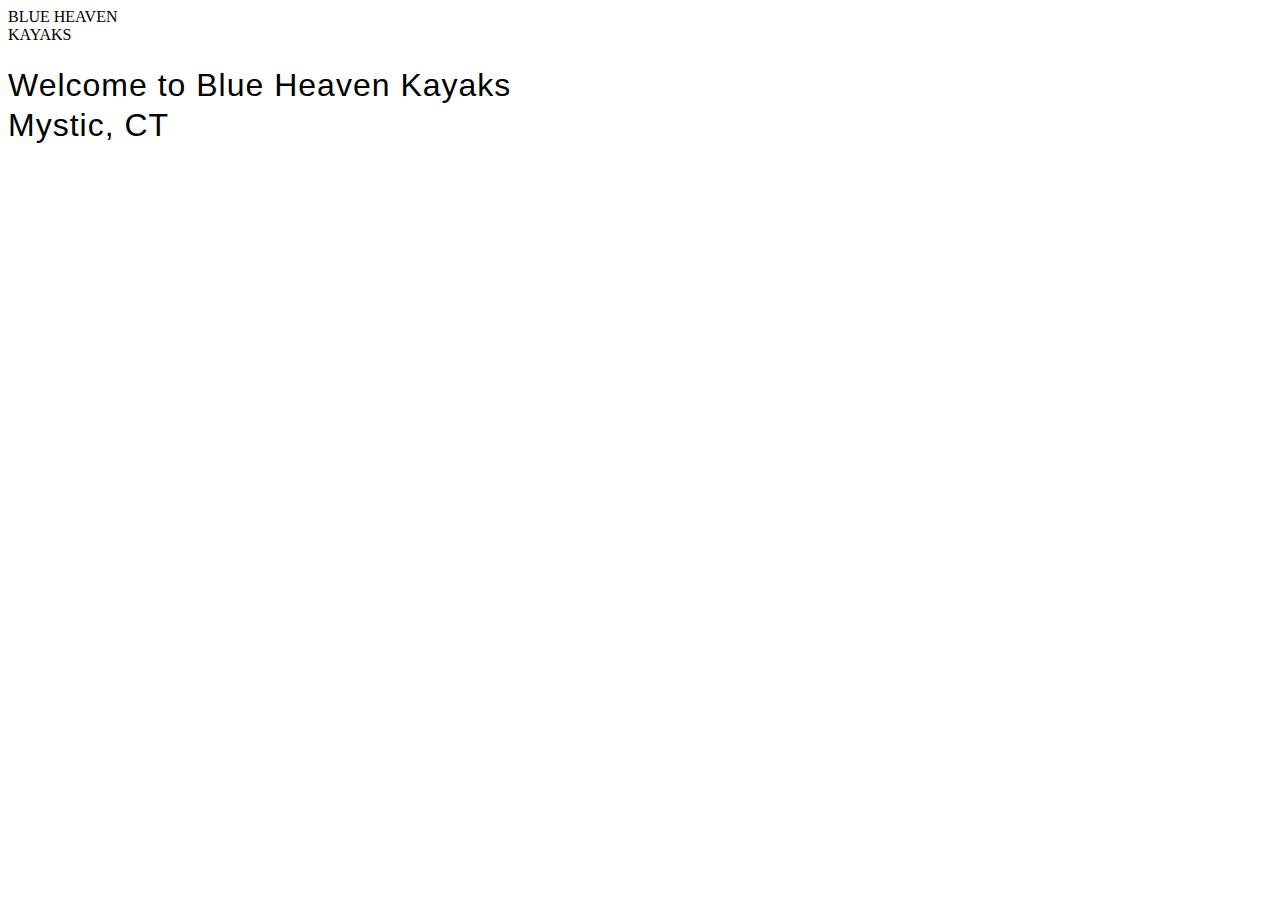
==== index.html @ 1e3e4785 "Add files via upload" ====
<html>

<head>
  <title> Blue Heaven Kayaks </title>
  <link rel="stylesheet" type="text/css" href="stylesheet.css">
  <style>
  </style>
</head>

<!-- body begins! -->

<body>


<!-- top-most div class...inside of it is the nav! -->

<div class="navigation-bar w-nav">
  <div class= "container-1 w-container">
    <a hfref = "index.html"
      <h1 class = "title-text">
        BLUE HEAVEN
        <br>
        KAYAKS
      </h1>
  </a>
  </div>
</div>


<!-- need to make another div that is the like header vibe! -->

  <h1>
    Welcome to Blue Heaven Kayaks
    <br>
    Mystic, CT
    <br>
  </h1>


<!-- need to make another div for the content/body! -->

  </body>

</html>
---- stylesheet.css ----
h1 {
  font-family: aktiv-grotesk, sans-serif;
  color: #000000;
  font-size: 200%;
  line-height: 40px;
  font-weight: 300;
  letter-spacing: 1px;
}

/* Navigation Bar */
navigation-bar {
  padding-top: 25px;
  padding-bottom: 25px;
  background-color: #ffffff;
}
/* Navigation Menu */
navigation-menu {
  display: block;
  margin-top: 2px;
}

/* Navigation Bar */
w-nav {
  background-color: #D3D3D3;
  position: relative;
}

/* Moves nav menu to the right */
w-right-nav {
  float: right;
  position: relative;
}

/* for the brand name */
title-text {
  margin-bottom: 0px;
  font-family: aktiv-grotesk, sans-serif;
  color: #000000;
  font-size: 200%;
  line-height: 16px;
  font-weight: 800;
  letter-spacing: 2px;
}
/* first container, holds the navigation */
container-1 {
  padding-top: 10px;
}

/*width of the container */
w-container {
  margin-left: auto;
  margin-right: auto;
  max-width: 900px;
}

/* not sure if i need this */
div {
  display: block;
}
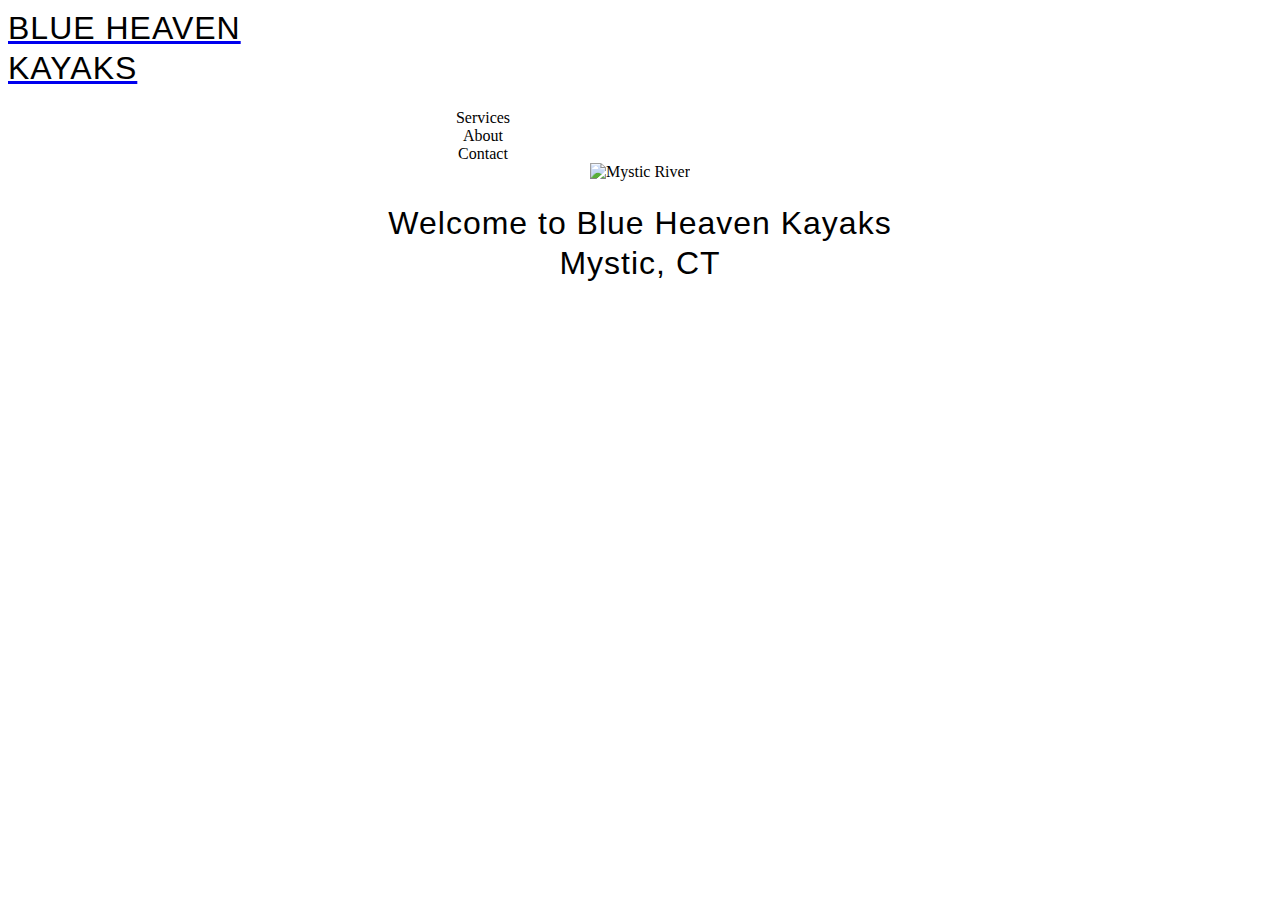
==== commit cba12a40: "Add files via upload" ====
--- a/index.html
+++ b/index.html
@@ -4,6 +4,17 @@
   <title> Blue Heaven Kayaks </title>
   <link rel="stylesheet" type="text/css" href="stylesheet.css">
   <style>
+    section-1 {
+    background-color: #ffffff;
+     position:absolute;
+     width:100%;
+     height:100%
+    }
+    w-container {
+    margin-left: auto;
+    margin-right: auto;
+    max-width: 940px;
+    }
   </style>
 </head>
 
@@ -14,27 +25,52 @@
 
 <!-- top-most div class...inside of it is the nav! -->
 
-<div class="navigation-bar w-nav">
-  <div class= "container-1 w-container">
-    <a hfref = "index.html"
-      <h1 class = "title-text">
-        BLUE HEAVEN
-        <br>
-        KAYAKS
-      </h1>
-  </a>
+  <div class="navigation-bar nav">
+    <div class= "container-1">
+      <a href = "https://colinkron.github.io/businesswebsite/">
+        <h1 class = "title-text">
+          BLUE HEAVEN
+          <br>
+          KAYAKS
+        </h1>
+      </a>
+    <nav role="navigation" class="right-nav navigation-menu ">
+      <center href="file:///Users/colinkronholm/Desktop/COMP20/services.html"
+      class="nav-link right-nav"
+      style ="max-width: 950px;"> Services </a>
+
+      <center href="file:///Users/colinkronholm/Desktop/COMP20/about.html"
+      class="nav-link right-nav"
+      style ="max-width: 950px;"> About </a>
+
+      <center href="file:///Users/colinkronholm/Desktop/COMP20/contact"
+      class="nav-link right-nav"
+      style ="max-width: 950px;"> Contact </a>
+    </nav>
+
+    <!-- nav menu ... Need to add nav-link -->
+
+    <div class="hamburger-menu nav-button">
+
+    </div>
+    </div>
   </div>
 </div>
 
+<div class="section-1">
+  <center>
+    <img src="mysticriver.jpg" alt="Mystic River">
+    <h1>
+      Welcome to Blue Heaven Kayaks
+      <br>
+      Mystic, CT
+      <br>
+    </h1>
+  </center>
+
+  </div>
 
 <!-- need to make another div that is the like header vibe! -->
-
-  <h1>
-    Welcome to Blue Heaven Kayaks
-    <br>
-    Mystic, CT
-    <br>
-  </h1>
 
 
 <!-- need to make another div for the content/body! -->
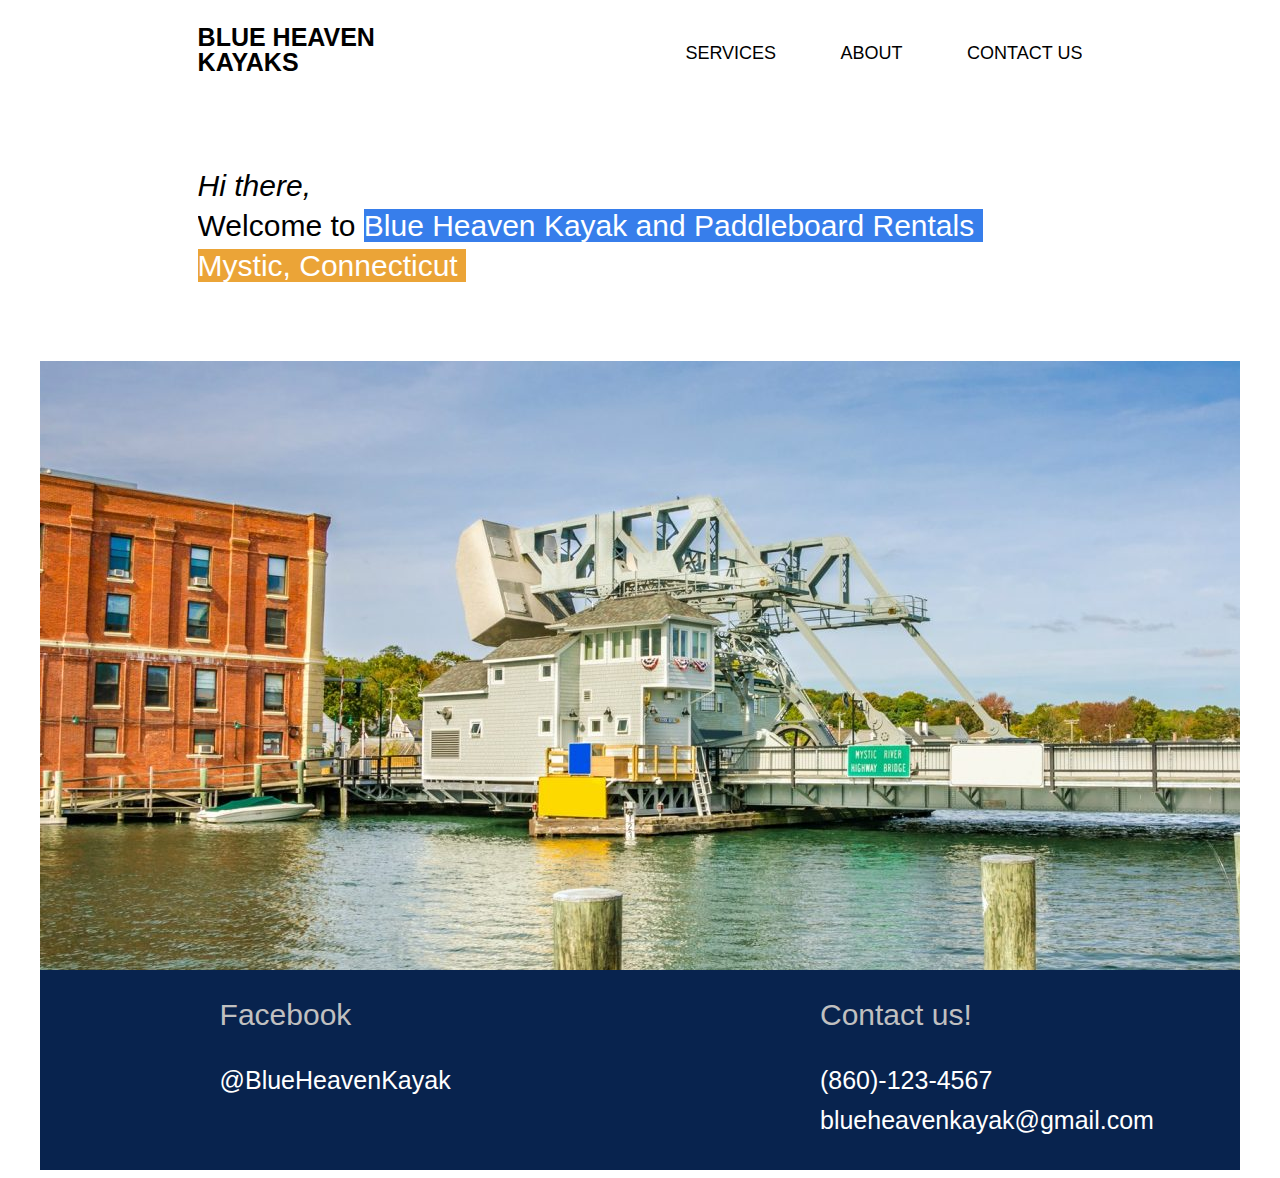
==== commit 2156ecfb: "Add files via upload" ====
--- a/index.html
+++ b/index.html
@@ -4,16 +4,15 @@
   <title> Blue Heaven Kayaks </title>
   <link rel="stylesheet" type="text/css" href="stylesheet.css">
   <style>
-    section-1 {
-    background-color: #ffffff;
-     position:absolute;
-     width:100%;
-     height:100%
+    body {
+      font-family: avenir, sans-serif;
     }
-    w-container {
-    margin-left: auto;
-    margin-right: auto;
-    max-width: 940px;
+    mark {
+      background-color: #377eeb;
+    }
+
+    * {
+      box-sizing: border-box;
     }
   </style>
 </head>
@@ -24,56 +23,83 @@
 
 
 <!-- top-most div class...inside of it is the nav! -->
-
-  <div class="navigation-bar nav">
-    <div class= "container-1">
+  <header>
+    <div class= "container">
       <a href = "https://colinkron.github.io/businesswebsite/">
-        <h1 class = "title-text">
+        <h1 class = "logo">
           BLUE HEAVEN
+        <!--  <img src= "logo.jpg" alt "logo" class="logo-pic"> -->
           <br>
           KAYAKS
         </h1>
       </a>
-    <nav role="navigation" class="right-nav navigation-menu ">
-      <center href="file:///Users/colinkronholm/Desktop/COMP20/services.html"
-      class="nav-link right-nav"
-      style ="max-width: 950px;"> Services </a>
 
-      <center href="file:///Users/colinkronholm/Desktop/COMP20/about.html"
-      class="nav-link right-nav"
-      style ="max-width: 950px;"> About </a>
 
-      <center href="file:///Users/colinkronholm/Desktop/COMP20/contact"
-      class="nav-link right-nav"
-      style ="max-width: 950px;"> Contact </a>
-    </nav>
+      <nav>
+        <ul>
+          <li><a href="file:///Users/colinkronholm/Desktop/COMP20/services.html">
+            Services</a></li>
+          <li><a href="file:///Users/colinkronholm/Desktop/COMP20/about.html">
+            About</a></li>
+          <li><a href="file:///Users/colinkronholm/Desktop/COMP20/contact.html">
+            Contact Us</a></li>
+        </ul>
+      </nav>
+
+    </div>
+  </header>
+
+
 
     <!-- nav menu ... Need to add nav-link -->
+<div class="container">
+  <center>
+    <h2 class="header-2">
+      <em>
+      Hi there,
+      </em>
+      <br>
+      Welcome to
+      <mark style="color: #ffffff;">
+      Blue Heaven Kayak and Paddleboard Rentals&nbsp </mark>
+      <br>
+      <mark style="color: #ffffff; background-color: #eba437;">
+      Mystic, Connecticut&nbsp
+      </mark>
+      <br>
+    </h2>
+  </center>
+  </div>
 
-    <div class="hamburger-menu nav-button">
+  <div class ="first-page-photo">
+    <center>
+    <img src="mysticriver.jpg" alt="Mystic River">
+  </center>
+  </div>
 
+  <div class="footer">
+    <div class ="column">
+      <h2 class ="header-3">
+        Facebook
+      </h2>
+      <h2 class = "header-4">
+      <a href="https://www.facebook.com/blueheavenkayak/"> @BlueHeavenKayak
+      </a>
+      </h2>
     </div>
+
+    <div class= "column">
+      <h2 class ="header-3">
+        Contact us!
+      </h2>
+      <h2 class = "header-4">
+      (860)-123-4567
+      blueheavenkayak@gmail.com
+    </h2>
     </div>
-  </div>
-</div>
 
-<div class="section-1">
-  <center>
-    <img src="mysticriver.jpg" alt="Mystic River">
-    <h1>
-      Welcome to Blue Heaven Kayaks
-      <br>
-      Mystic, CT
-      <br>
-    </h1>
-  </center>
 
   </div>
-
-<!-- need to make another div that is the like header vibe! -->
-
-
-<!-- need to make another div for the content/body! -->
 
   </body>
 
--- a/stylesheet.css
+++ b/stylesheet.css
@@ -1,19 +1,6 @@
-
-h1 {
-  font-family: aktiv-grotesk, sans-serif;
-  color: #000000;
-  font-size: 200%;
-  line-height: 40px;
-  font-weight: 300;
-  letter-spacing: 1px;
-}
-
-/* Navigation Bar */
-navigation-bar {
-  padding-top: 25px;
-  padding-bottom: 25px;
-  background-color: #ffffff;
-}
+/* colorz abc9f7 eba437 ffffff #000 */
+
+
 /* Navigation Menu */
 navigation-menu {
   display: block;
@@ -21,40 +8,216 @@
 }
 
 /* Navigation Bar */
-w-nav {
-  background-color: #D3D3D3;
+nav {
+  float: right;
+  background-color: #ffffff;
   position: relative;
 }
 
+content {
+  background-color: #abc9f7;
+  color: white;
+  padding: 2em 2.5em;
+  text-decoration: none;
+  text-transform: uppercase;
+}
+
+content:hover {
+  background-color: #ddd;
+}
+
+content:active {
+  background-color: black;
+}
+
 /* Moves nav menu to the right */
-w-right-nav {
+nav {
   float: right;
+  margin:auto;
+}
+
+/* nav bar styling */
+nav ul {
+  list-style: none;
+  padding-top: 10px;
+  margin:auto;
+
+  /* margin-top: 40px; */
+}
+
+/* nav bar spacing */
+nav li {
+  display: inline-block;
+  margin-left: 60px;
+  padding-top: 25px;
   position: relative;
 }
 
+
+/* nav bar font */
+nav a {
+  font-family: avenir, sans-serif;
+  color: #000000;
+  text-decoration: none;
+  text-transform: uppercase;
+  font-size: 18px;
+}
+
+/* color when u hover over nav bar */
+nav a:hover {
+  color: #eba437;
+}
+
+
+nav a:before {
+
+}
+
+header {
+  }
+
+/* clears the space after the sides of each header! allows them to be on same
+   line/box space */
+header::after {
+  content: '';
+  display: table;
+  clear: both;
+}
+
+/*
+.logo-pic {
+  height: 25px;
+  float: right;
+  margin-top: 3px;
+  margin-left: 3px;
+
+  width: auto;
+}
+*/
+
+.body-text {
+  font-family: avenir, sans-serif;
+  color: #000000;
+  padding-top: 50;
+  padding-bottom: 50;
+  font-size: 24px;
+  line-height: 40px;
+  font-weight: 200;
+  text-align: left;
+}
+
+.header-1 {
+  font-family: avenir, sans-serif;
+  color: #000000;
+  padding-bottom: 50;
+  font-size: 50px;
+  line-height: 40px;
+  font-weight: 200;
+
+}
+.header-2 {
+
+  font-family: avenir, sans-serif;
+  color: #000000;
+  padding-top: 50;
+  padding-bottom: 50;
+  font-size: 30px;
+  line-height: 40px;
+  font-weight: 400;
+  text-align: left;
+}
+
+.header-3 {
+  font-family: avenir, sans-serif;
+  color: #C0C0C0;
+  font-size: 30px;
+  line-height: 40px;
+  font-weight: 400;
+  text-align: left;
+  margin-left: 180px;
+  margin-right: auto;
+  width: 70%;
+
+}
+
+.header-4 {
+  font-family: avenir, sans-serif;
+  color: #ffffff;
+  font-size: 25px;
+  line-height: 40px;
+  font-weight: 400;
+  text-align: left;
+  margin-left: 180px;
+  margin-right: auto;
+  width: 70%;
+}
+
+
+.footer {
+  background-color: #08234e;
+  height: 200px;
+  margin-bottom: 0px;
+  margin-right: auto;
+  margin-left: auto;
+  width: 95%;
+}
+
+
+.column {
+  float: left;
+  width: 50%;
+  height: auto;
+}
+
+.footer:after {
+  content: "";
+  display:table;
+  clear:both;
+}
+
+.footer a {
+  font-family: avenir, sans-serif;
+  color: #ffffff;
+  text-decoration: none;
+}
+
+/* color when u hover over nav bar */
+.footer a:hover {
+  color: #eba437;
+}
+
+
+
 /* for the brand name */
-title-text {
-  margin-bottom: 0px;
-  font-family: aktiv-grotesk, sans-serif;
-  color: #000000;
-  font-size: 200%;
-  line-height: 16px;
+.logo {
+  font-family: avenir, sans-serif;
+  /*margin-top: 50px;*/
+  color: #000000;
+  font-size: 25px;
   font-weight: 800;
-  letter-spacing: 2px;
+  float: left;
+  line-height: 100%;
+}
+
+.logo:hover {
+  color: #377eeb;
+
 }
 /* first container, holds the navigation */
-container-1 {
-  padding-top: 10px;
-}
-
-/*width of the container */
-w-container {
+.container {
+  margin-right: auto;
   margin-left: auto;
-  margin-right: auto;
-  max-width: 900px;
+  width: 70%;
+  }
+
+.first-page-photo {
+  margin-right: auto;
+  margin-left: auto;
+  width: 95%;
 }
 
 /* not sure if i need this */
 div {
   display: block;
-}
+  overflow:hidden;
+}
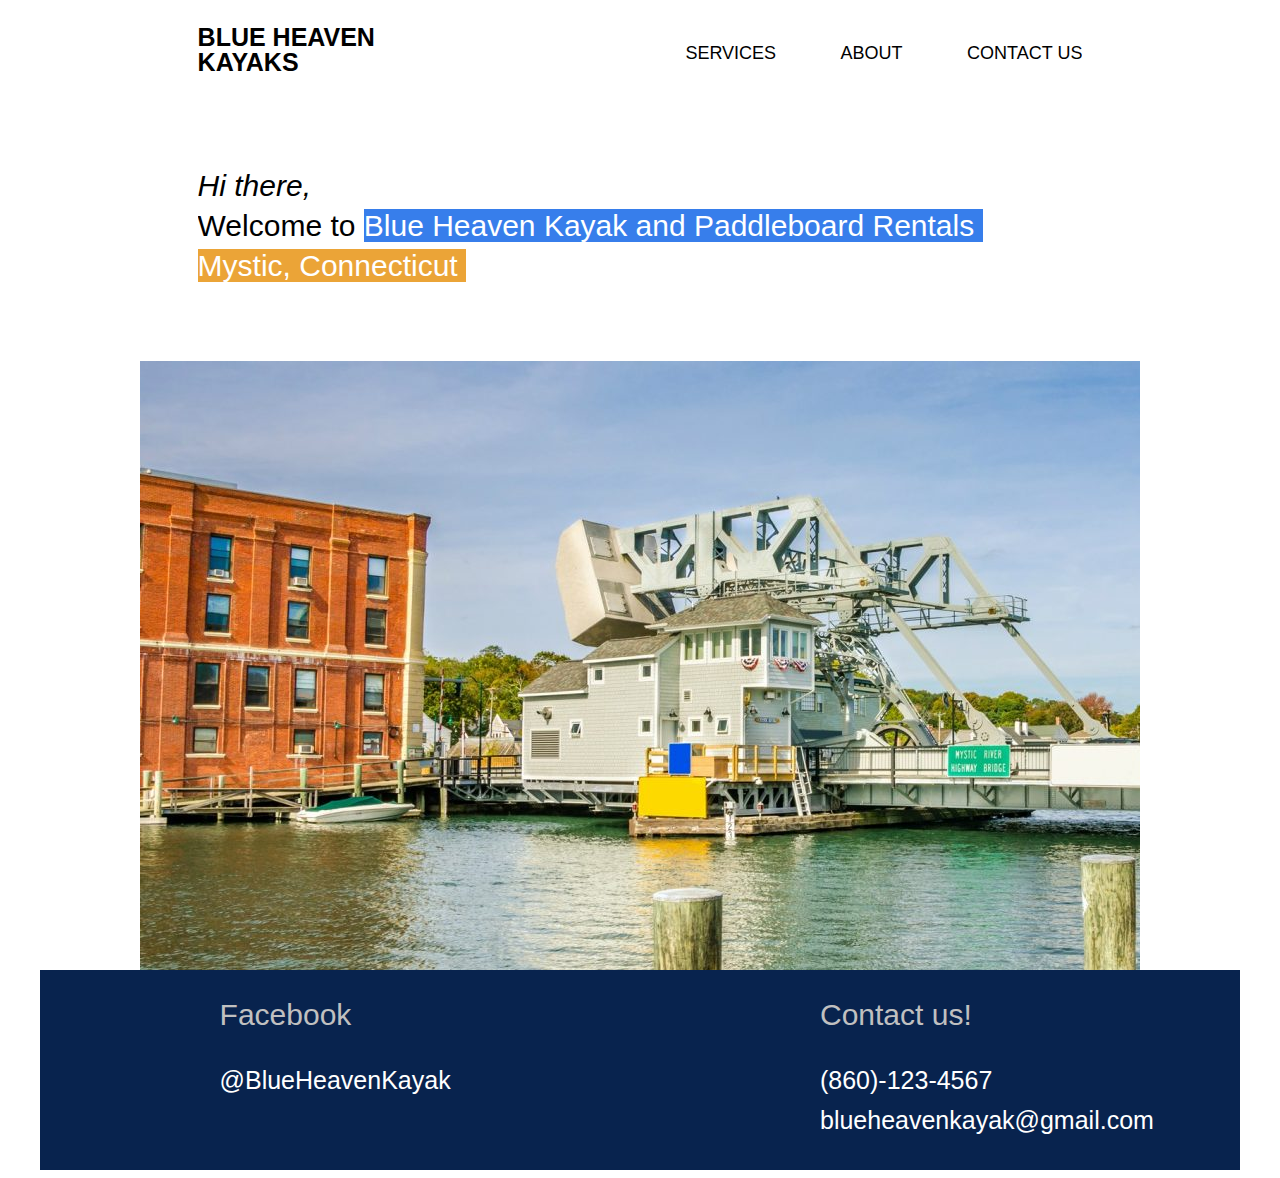
==== commit 73f2a651: "Add files via upload" ====
--- a/index.html
+++ b/index.html
@@ -3,6 +3,7 @@
 <head>
   <title> Blue Heaven Kayaks </title>
   <link rel="stylesheet" type="text/css" href="stylesheet.css">
+  <link rel="shortcut icon" type="tab-icon" href="favicon.ico">
   <style>
     body {
       font-family: avenir, sans-serif;
@@ -37,11 +38,11 @@
 
       <nav>
         <ul>
-          <li><a href="file:///Users/colinkronholm/Desktop/COMP20/services.html">
+          <li><a href="https://colinkron.github.io/businesswebsite/services.html">
             Services</a></li>
-          <li><a href="file:///Users/colinkronholm/Desktop/COMP20/about.html">
+          <li><a href="https://colinkron.github.io/businesswebsite/about.html">
             About</a></li>
-          <li><a href="file:///Users/colinkronholm/Desktop/COMP20/contact.html">
+          <li><a href="https://colinkron.github.io/businesswebsite/contact.html">
             Contact Us</a></li>
         </ul>
       </nav>
@@ -73,7 +74,7 @@
 
   <div class ="first-page-photo">
     <center>
-    <img src="mysticriver.jpg" alt="Mystic River">
+    <img src="mysticriver1.jpg" alt="Mystic River">
   </center>
   </div>
 
@@ -83,7 +84,8 @@
         Facebook
       </h2>
       <h2 class = "header-4">
-      <a href="https://www.facebook.com/blueheavenkayak/"> @BlueHeavenKayak
+      <a href="https://www.facebook.com/blueheavenkayak/"
+      target="_blank"> @BlueHeavenKayak
       </a>
       </h2>
     </div>
--- a/stylesheet.css
+++ b/stylesheet.css
@@ -68,14 +68,6 @@
   color: #eba437;
 }
 
-
-nav a:before {
-
-}
-
-header {
-  }
-
 /* clears the space after the sides of each header! allows them to be on same
    line/box space */
 header::after {
@@ -213,7 +205,9 @@
 .first-page-photo {
   margin-right: auto;
   margin-left: auto;
-  width: 95%;
+  width:1000px; /* you can use % */
+  height: auto;
+  overflow:hidden;
 }
 
 /* not sure if i need this */
